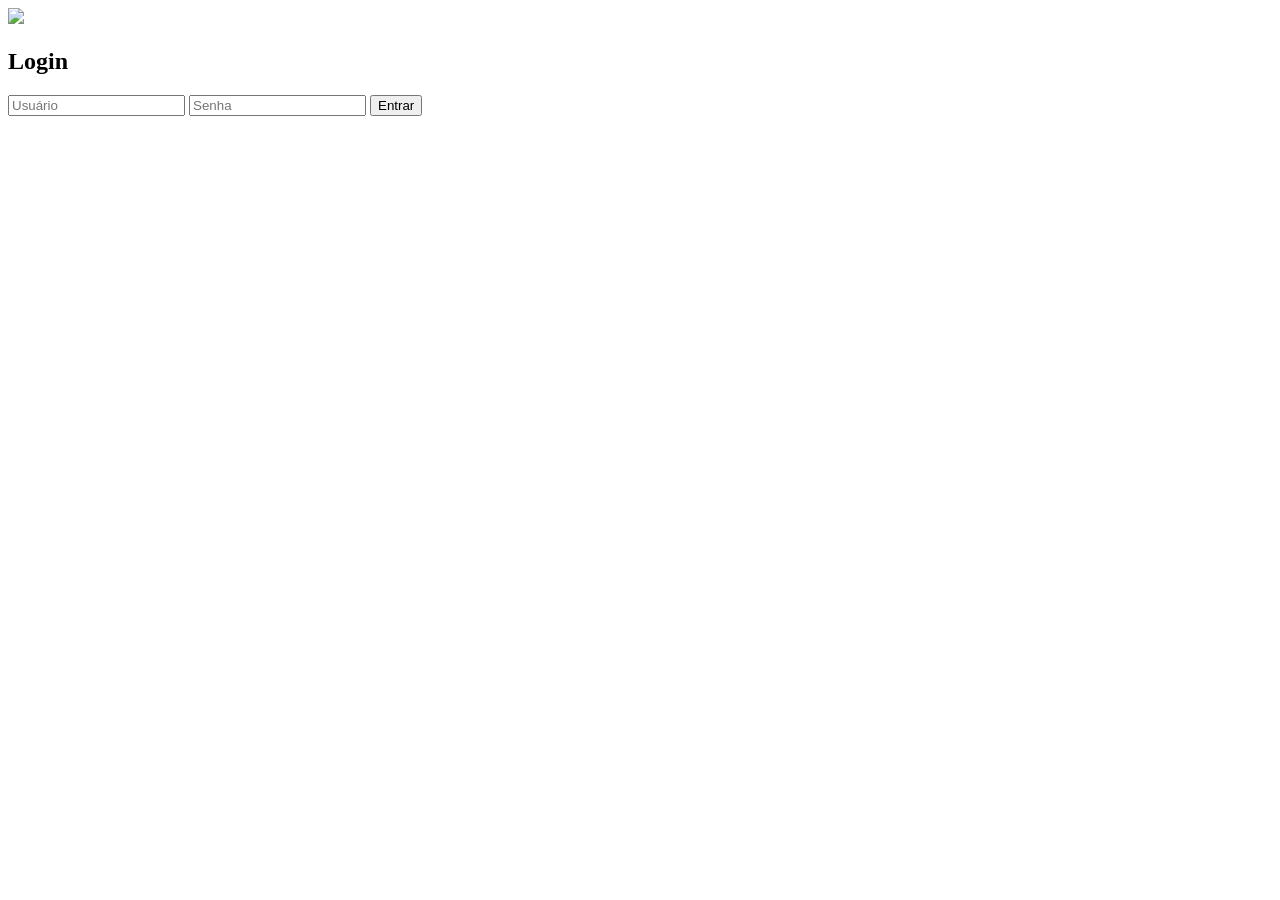
==== home.html @ e51d796c "home.html" ====
<!DOCTYPE html>
<html>
<head>
  <meta name="viewport" content="width=device-width, initial-scale=1.0">
  <title>Login do Léo</title>
  <link rel="stylesheet" href="style.css">
</head>

<body>

  <script>
    if (localStorage.getItem("logado") !== "true") {
      window.location.href = "index.html";
    }

    function sair() {
      localStorage.removeItem("logado");
      window.location.href = "index.html";
    }
  </script>

  <div class="caixa">
    <h1>Bem-vindo, Léo 😎</h1>
    <p>Tu logou com sucesso!</p>
    <button onclick="sair()">Sair</button>
  </div>

</body>
</html>
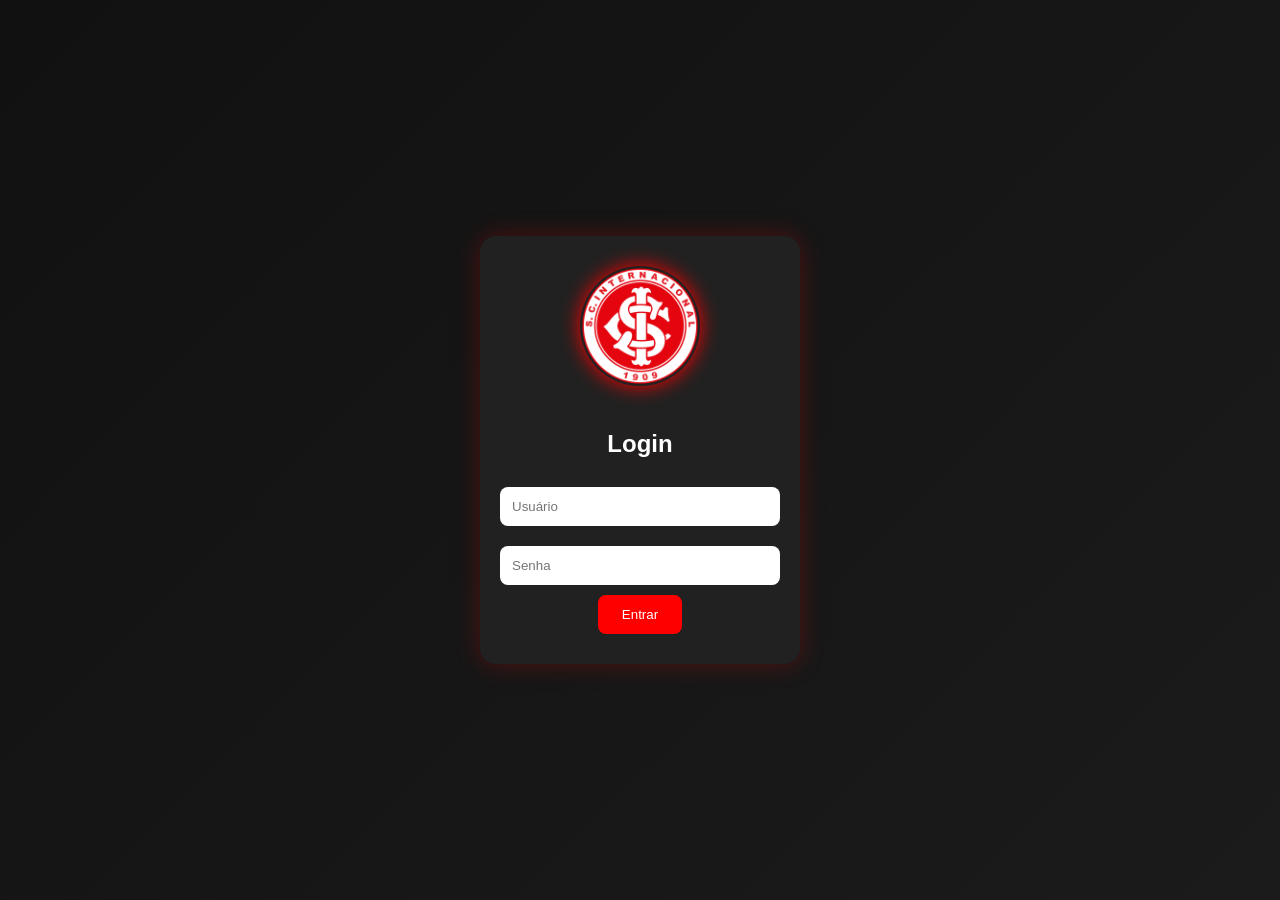
==== commit 7f320223: "Update home.html" ====
--- a/home.html
+++ b/home.html
@@ -1,29 +1,258 @@
 <!DOCTYPE html>
-<html>
+<html lang="pt-BR">
 <head>
+  <meta charset="UTF-8">
   <meta name="viewport" content="width=device-width, initial-scale=1.0">
-  <title>Login do Léo</title>
-  <link rel="stylesheet" href="style.css">
+  <title>Jogo da Memória</title>
+  <style>
+    body {
+      background: linear-gradient(135deg, #111, #1b1b1b);
+      color: white;
+      font-family: Arial, sans-serif;
+      text-align: center;
+      margin: 0;
+      min-height: 100vh;
+      display: flex;
+      justify-content: center;
+      align-items: center;
+      padding: 20px;
+      box-sizing: border-box;
+    }
+
+    .caixa {
+      background-color: rgba(34, 34, 34, 0.95);
+      width: 100%;
+      max-width: 420px;
+      padding: 25px 20px;
+      border-radius: 16px;
+      box-shadow: 0 0 25px rgba(255, 0, 0, 0.25);
+      box-sizing: border-box;
+    }
+
+    h1 {
+      margin-top: 0;
+      font-size: 28px;
+    }
+
+    p {
+      color: #ddd;
+      margin-bottom: 18px;
+    }
+
+    .info {
+      display: flex;
+      justify-content: space-between;
+      align-items: center;
+      margin-bottom: 18px;
+      gap: 10px;
+      flex-wrap: wrap;
+    }
+
+    .tabuleiro {
+      display: grid;
+      grid-template-columns: repeat(4, 1fr);
+      gap: 10px;
+      margin-top: 10px;
+    }
+
+    .carta {
+      width: 100%;
+      aspect-ratio: 1 / 1;
+      background: #2b2b2b;
+      border-radius: 12px;
+      display: flex;
+      justify-content: center;
+      align-items: center;
+      font-size: 30px;
+      cursor: pointer;
+      box-shadow: 0 0 10px rgba(255, 0, 0, 0.2);
+      transition: transform 0.2s, background 0.2s;
+      user-select: none;
+    }
+
+    .carta:hover {
+      transform: scale(1.04);
+    }
+
+    .carta.virada {
+      background: #fff;
+      color: #111;
+    }
+
+    .carta.acertou {
+      background: red;
+      color: white;
+      cursor: default;
+    }
+
+    button {
+      padding: 10px 18px;
+      background-color: red;
+      color: white;
+      border: none;
+      border-radius: 8px;
+      cursor: pointer;
+    }
+
+    button:hover {
+      background-color: #cc0000;
+    }
+
+    .botoes {
+      margin-top: 18px;
+      display: flex;
+      justify-content: center;
+      gap: 10px;
+      flex-wrap: wrap;
+    }
+
+    .mensagem {
+      margin-top: 18px;
+      font-weight: bold;
+      color: #fff;
+      min-height: 24px;
+    }
+
+    @media (max-width: 480px) {
+      .tabuleiro {
+        gap: 8px;
+      }
+
+      .carta {
+        font-size: 24px;
+      }
+    }
+  </style>
 </head>
-
 <body>
+
+  <div class="caixa">
+    <h1>Jogo da Memória</h1>
+    <p>Encontre os pares de emojis 💖</p>
+
+    <div class="info">
+      <span id="tentativas">Tentativas: 0</span>
+      <span id="pares">Pares: 0/8</span>
+    </div>
+
+    <div class="tabuleiro" id="tabuleiro"></div>
+
+    <div class="mensagem" id="mensagem"></div>
+
+    <div class="botoes">
+      <button onclick="reiniciarJogo()">Reiniciar</button>
+      <button onclick="sair()">Sair</button>
+    </div>
+  </div>
 
   <script>
     if (localStorage.getItem("logado") !== "true") {
       window.location.href = "index.html";
     }
 
+    const emojisBase = ["😍", "🥰", "😘", "💖", "💕", "🌹", "💘", "❤️"];
+    let cartas = [];
+    let primeiraCarta = null;
+    let segundaCarta = null;
+    let bloqueado = false;
+    let tentativas = 0;
+    let pares = 0;
+
+    function embaralhar(lista) {
+      for (let i = lista.length - 1; i > 0; i--) {
+        const j = Math.floor(Math.random() * (i + 1));
+        [lista[i], lista[j]] = [lista[j], lista[i]];
+      }
+      return lista;
+    }
+
+    function criarTabuleiro() {
+      const tabuleiro = document.getElementById("tabuleiro");
+      tabuleiro.innerHTML = "";
+
+      cartas = embaralhar([...emojisBase, ...emojisBase]);
+
+      cartas.forEach((emoji, index) => {
+        const carta = document.createElement("div");
+        carta.className = "carta";
+        carta.dataset.emoji = emoji;
+        carta.dataset.index = index;
+        carta.textContent = "❓";
+        carta.addEventListener("click", virarCarta);
+        tabuleiro.appendChild(carta);
+      });
+    }
+
+    function virarCarta() {
+      if (bloqueado) return;
+      if (this.classList.contains("virada")) return;
+      if (this.classList.contains("acertou")) return;
+
+      this.classList.add("virada");
+      this.textContent = this.dataset.emoji;
+
+      if (!primeiraCarta) {
+        primeiraCarta = this;
+        return;
+      }
+
+      segundaCarta = this;
+      bloqueado = true;
+      tentativas++;
+      atualizarInfo();
+
+      if (primeiraCarta.dataset.emoji === segundaCarta.dataset.emoji) {
+        primeiraCarta.classList.add("acertou");
+        segundaCarta.classList.add("acertou");
+        pares++;
+        atualizarInfo();
+
+        primeiraCarta = null;
+        segundaCarta = null;
+        bloqueado = false;
+
+        if (pares === emojisBase.length) {
+          document.getElementById("mensagem").textContent =
+            "Você venceu 💖";
+        }
+      } else {
+        setTimeout(() => {
+          primeiraCarta.classList.remove("virada");
+          segundaCarta.classList.remove("virada");
+
+          primeiraCarta.textContent = "❓";
+          segundaCarta.textContent = "❓";
+
+          primeiraCarta = null;
+          segundaCarta = null;
+          bloqueado = false;
+        }, 800);
+      }
+    }
+
+    function atualizarInfo() {
+      document.getElementById("tentativas").textContent = "Tentativas: " + tentativas;
+      document.getElementById("pares").textContent = "Pares: " + pares + "/8";
+    }
+
+    function reiniciarJogo() {
+      primeiraCarta = null;
+      segundaCarta = null;
+      bloqueado = false;
+      tentativas = 0;
+      pares = 0;
+      document.getElementById("mensagem").textContent = "";
+      atualizarInfo();
+      criarTabuleiro();
+    }
+
     function sair() {
       localStorage.removeItem("logado");
       window.location.href = "index.html";
     }
+
+    reiniciarJogo();
   </script>
-
-  <div class="caixa">
-    <h1>Bem-vindo, Léo 😎</h1>
-    <p>Tu logou com sucesso!</p>
-    <button onclick="sair()">Sair</button>
-  </div>
 
 </body>
 </html>
